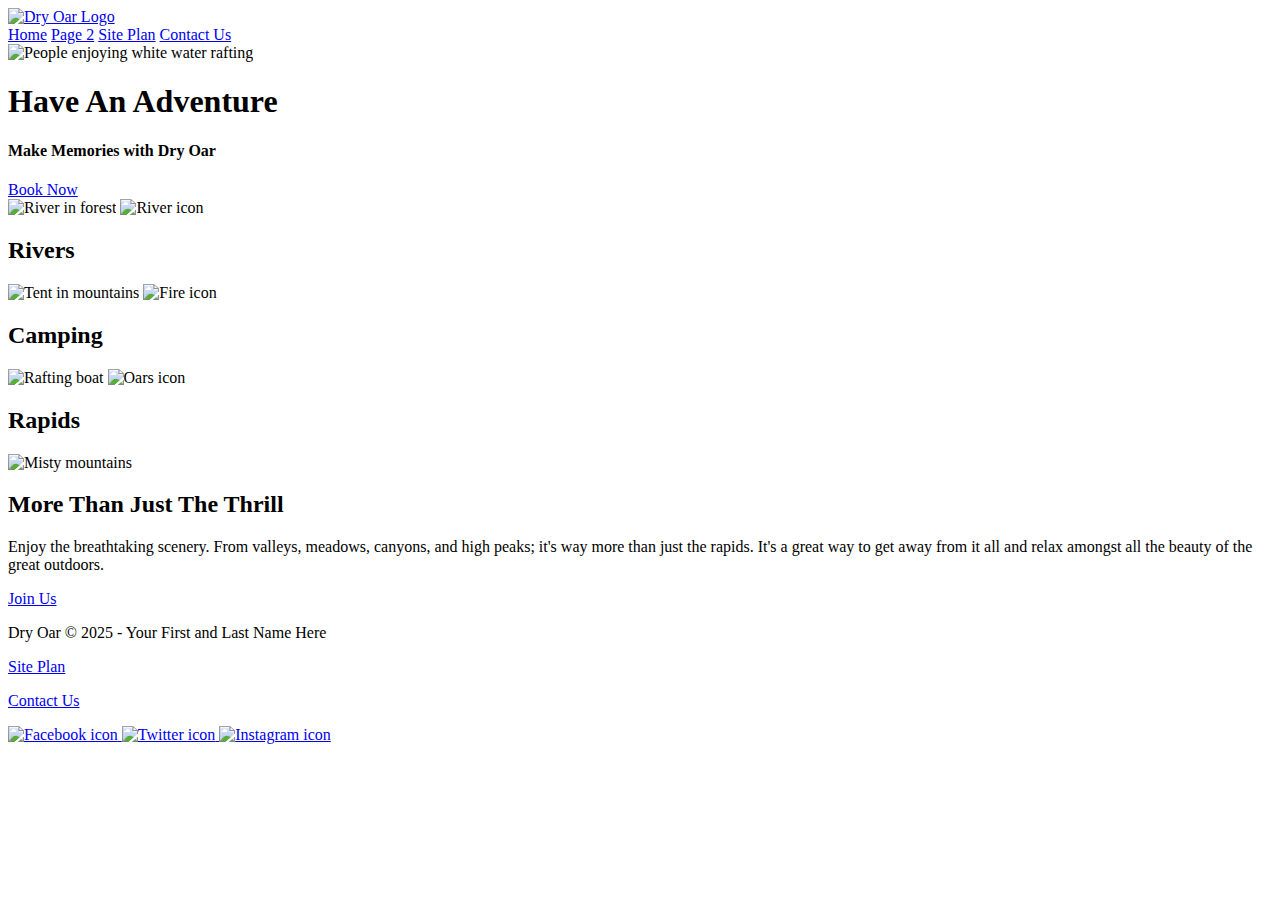
==== wwr/index.html @ c3b7e597 "home" ====
<!DOCTYPE html>
<html lang="en">
<head>
    <meta charset="UTF-8">
    <meta http-equiv="X-UA-Compatible" content="IE=edge">
    <meta name="viewport" content="width=device-width, initial-scale=1.0">
    <title>Whitewater Rafting Vacations | Dry Oar Boating | Home</title>
</head>
<body>
    <header>
        <a id="logo_link" href="index.html">
            <img class="logo" src="images/logo.png" alt="Dry Oar Logo">
        </a>
        <nav>
            <a href="index.html">Home</a>
            <a href="#">Page 2</a>
            <a href="site-plan-rafting.html">Site Plan</a>
            <a href="contactus.html">Contact Us</a>
        </nav>
    </header>

    <div id="hero">
        <div id="hero-box">
            <img id="hero-img" src="images/hero.png" alt="People enjoying white water rafting">
        </div>
        <section id="hero-msg">
            <h1 class="home-title">Have An Adventure</h1>
            <h4>Make Memories with Dry Oar</h4>
            <div class='button-box'>
                <a class='book' href="contactus.html">Book Now</a>
            </div>
        </section>
    </div>

    <main class="home-grid">
        <section class="rivers-card">
            <img class="card-img" src="images/rivers.jpg" alt="River in forest">
            <img class="icon" src="images/river_icon.png" alt="River icon">
            <h2>Rivers</h2>
        </section>
        <section class="camping-card">
            <img class="card-img" src="images/camping.jpg" alt="Tent in mountains">
            <img class="icon" src="images/fire_icon.png" alt="Fire icon">
            <h2>Camping</h2>
        </section>
        <section class="rapids-card">
            <img class="card-img" src="images/rapids.jpg" alt="Rafting boat">
            <img class="icon" src="images/oars.png" alt="Oars icon">
            <h2>Rapids</h2>
        </section>

        <img class="mountains" src="images/mountains.jpg" alt="Misty mountains">
        <section class="msg">
            <h2>More Than Just The Thrill</h2>
            <p>Enjoy the breathtaking scenery. From valleys, meadows, canyons, and high peaks; it's way more than just the rapids. It's a great way to get away from it all and relax amongst all the beauty of the great outdoors.</p>
            <a class='join' href="rivers.html">Join Us</a>
        </section>
    </main>

    <footer>
        <p>Dry Oar &copy; 2025 - Your First and Last Name Here</p>
        <p><a href="site-plan-rafting.html">Site Plan</a></p>
        <p><a href="contactus.html">Contact Us</a></p>
        <div class="social">
            <a href="https://facebook.com">
                <img src="images/facebook.png" alt="Facebook icon">
            </a>
            <a href="https://twitter.com">
                <img src="images/twitter.png" alt="Twitter icon">
            </a>
            <a href="https://instagram.com">
                <img src="images/instagram.png" alt="Instagram icon">
            </a>
        </div>
    </footer>
</body>
</html>
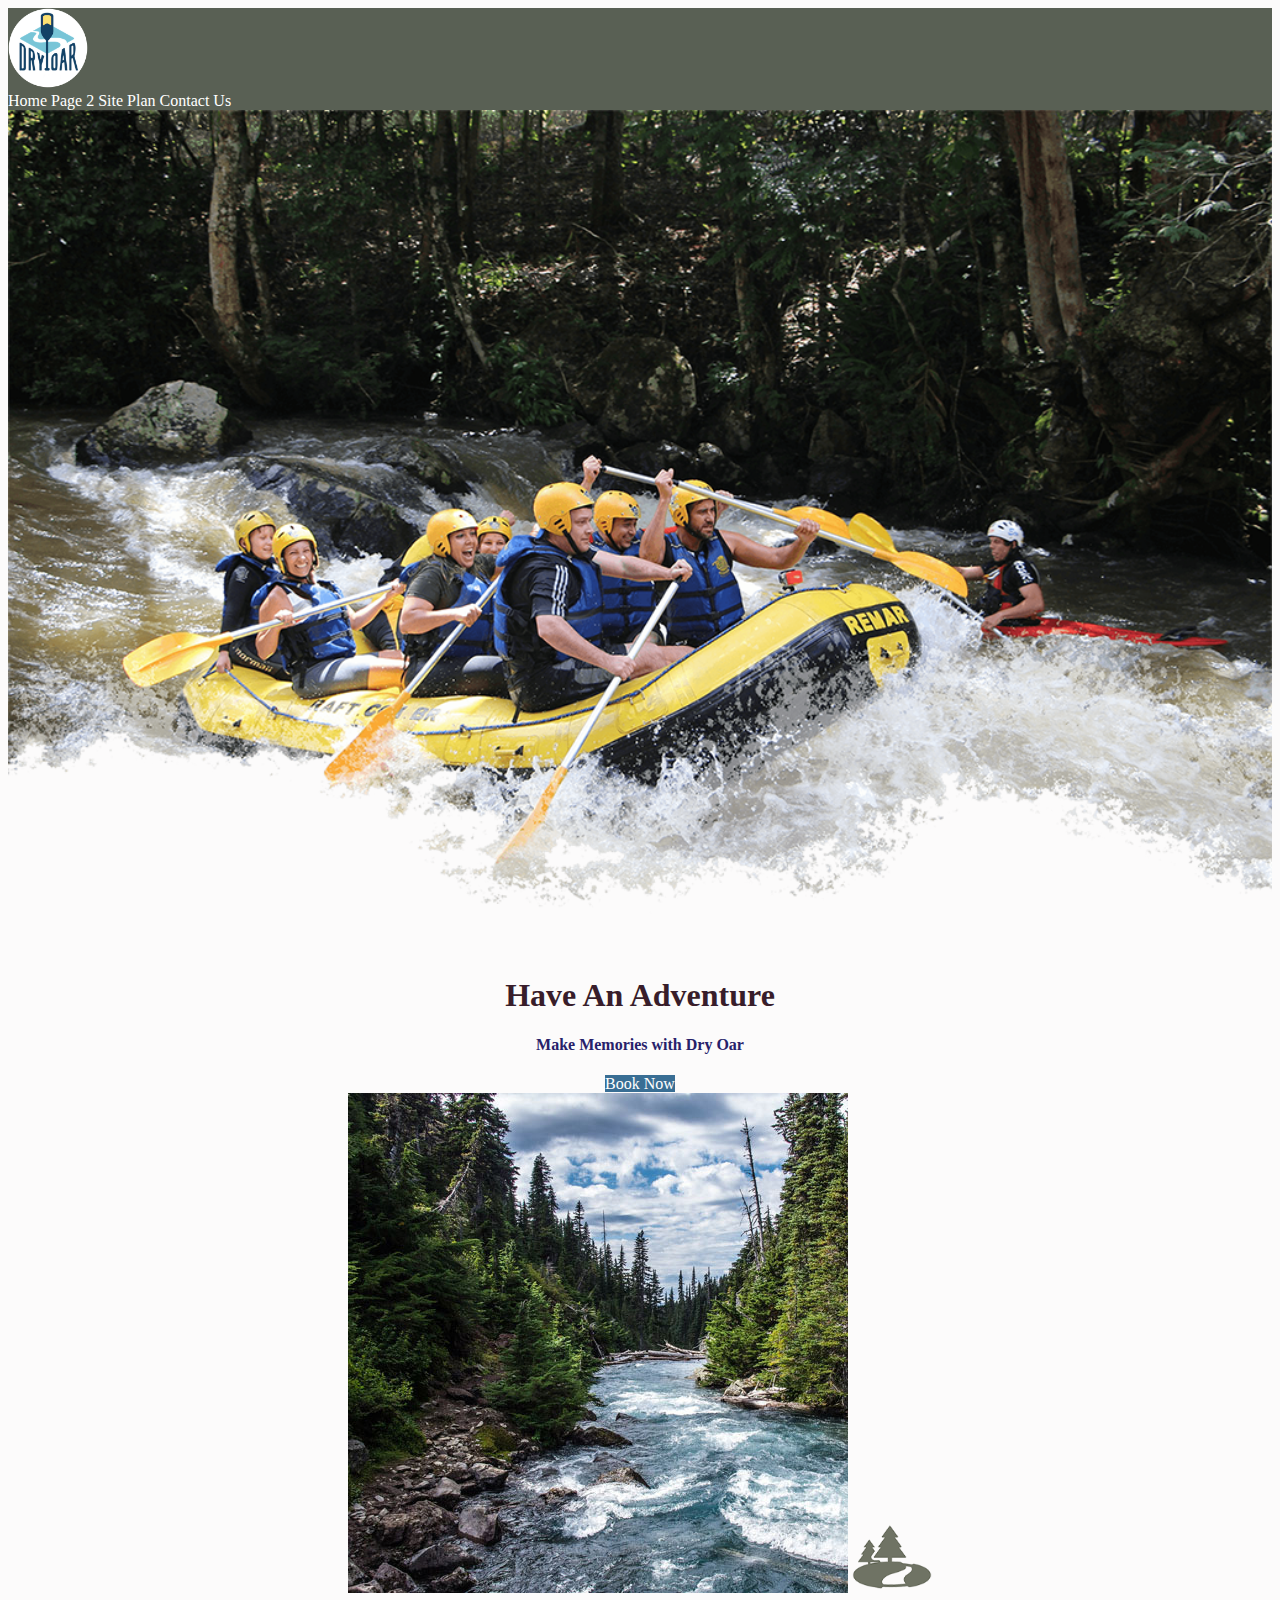
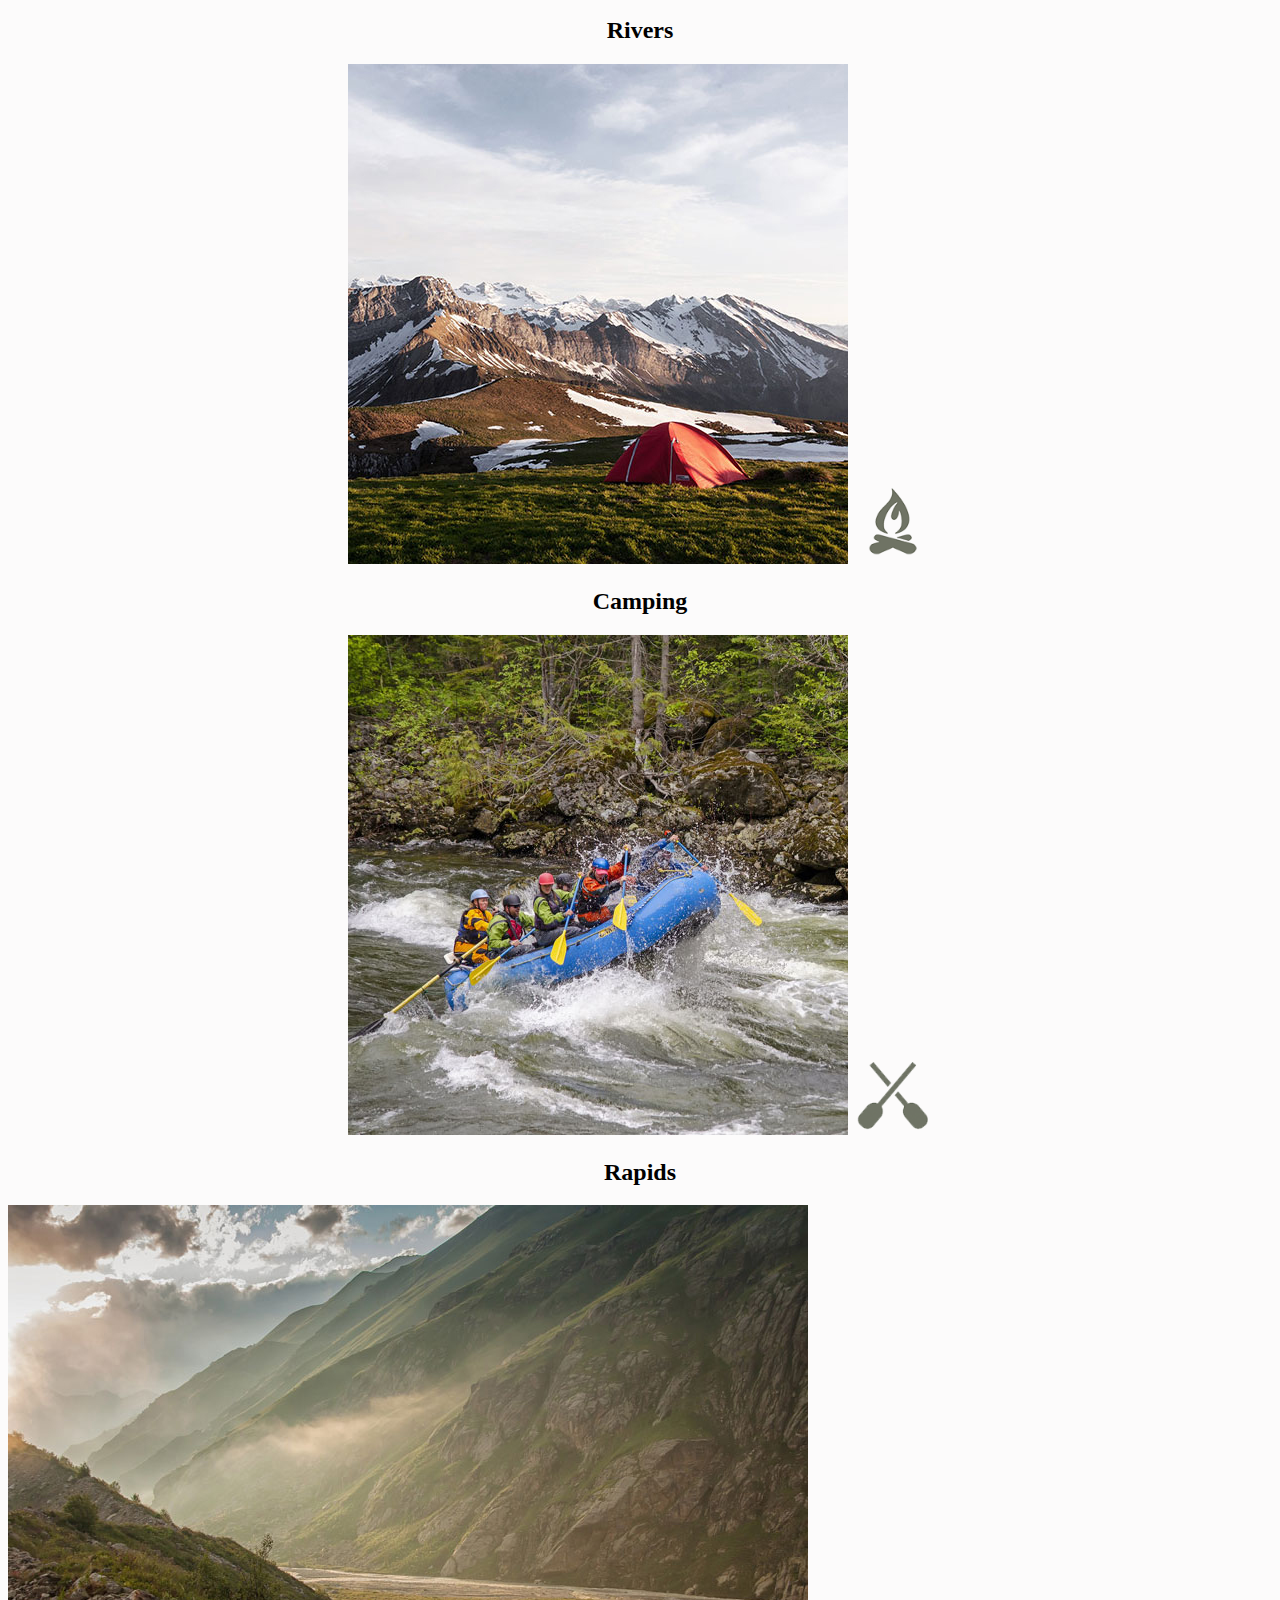
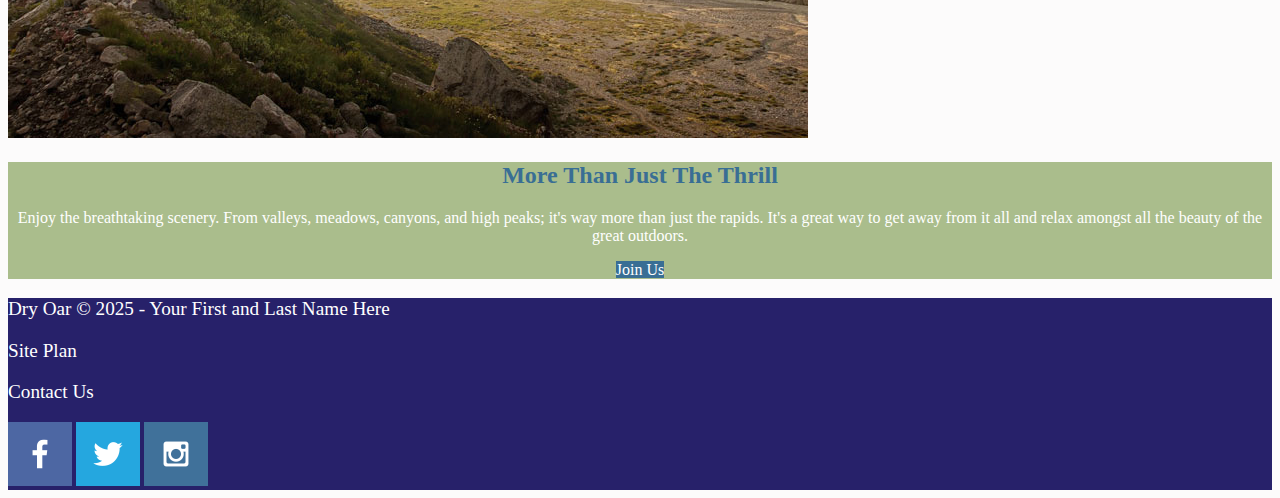
==== commit 82a2f57b: "name" ====
--- a/wwr/index.html
+++ b/wwr/index.html
@@ -5,8 +5,10 @@
     <meta http-equiv="X-UA-Compatible" content="IE=edge">
     <meta name="viewport" content="width=device-width, initial-scale=1.0">
     <title>Whitewater Rafting Vacations | Dry Oar Boating | Home</title>
+    <link rel="stylesheet" href="styles/style.css">
 </head>
 <body>
+    <div id="content">
     <header>
         <a id="logo_link" href="index.html">
             <img class="logo" src="images/logo.png" alt="Dry Oar Logo">
@@ -62,16 +64,17 @@
         <p><a href="site-plan-rafting.html">Site Plan</a></p>
         <p><a href="contactus.html">Contact Us</a></p>
         <div class="social">
-            <a href="https://facebook.com">
+            <a href="https://facebook.com" target="_blank">
                 <img src="images/facebook.png" alt="Facebook icon">
             </a>
-            <a href="https://twitter.com">
+            <a href="https://twitter.com" target="_blank">
                 <img src="images/twitter.png" alt="Twitter icon">
             </a>
-            <a href="https://instagram.com">
+            <a href="https://instagram.com" target="_blank">
                 <img src="images/instagram.png" alt="Instagram icon">
             </a>
         </div>
     </footer>
+    </div>
 </body>
 </html>
--- a/wwr/styles/style.css
+++ b/wwr/styles/style.css
@@ -0,0 +1,116 @@
+
+/* Set the max width of the page and center content */
+#content {
+    max-width: 1600px;
+    margin: 0 auto;
+}
+
+/* Centering elements */
+nav a,
+#hero-msg h1, 
+#hero-msg h4, 
+.button-box, 
+main section {
+    text-align: center;
+}
+
+/* Background styling for message section */
+#background {
+    height: 725px;
+    background-color: #e7c24f; /* Update as needed */
+}
+
+/* Background colors */
+body {
+    background-color: #fcfbfb;
+}
+
+header {
+    background-color: rgba(20, 30, 13, 0.7);
+}
+
+nav a:hover {
+    background-color: black;
+}
+
+.book, .join {
+    background-color: #396e94;
+    color: white;
+}
+
+.book:hover, .join:hover {
+    background-color: #a43312;
+}
+
+.msg {
+    background-color: #aabd8c;
+}
+
+footer {
+    background-color: #27216a;
+    color: white;
+}
+
+/* Foreground (text) colors */
+nav a {
+    color: white;
+}
+
+nav a:hover {
+    color: #d9c2a3;
+}
+
+.home-title {
+    color: #381d2a;
+}
+
+h4 {
+    color: #27216a;
+}
+
+.msg h2 {
+    color: #396e94;
+}
+
+.msg p {
+    color: white;
+}
+
+footer a {
+    color: white;
+    text-decoration: none;
+}
+
+footer a:hover {
+    text-decoration: underline;
+}
+
+/* Set width for icons and hero image */
+.logo {
+    width: 80px;
+}
+
+.icon {
+    width: 80px;
+}
+
+#hero-img {
+    width: 100%;
+}
+
+/* Remove underline from links */
+nav a,
+.book, .join,
+footer a {
+    text-decoration: none;
+}
+
+/* Increase footer text size */
+footer p {
+    font-size: 1.2em;
+}
+
+/* Ensure hover state for footer links */
+footer p a:hover {
+    text-decoration: underline;
+}
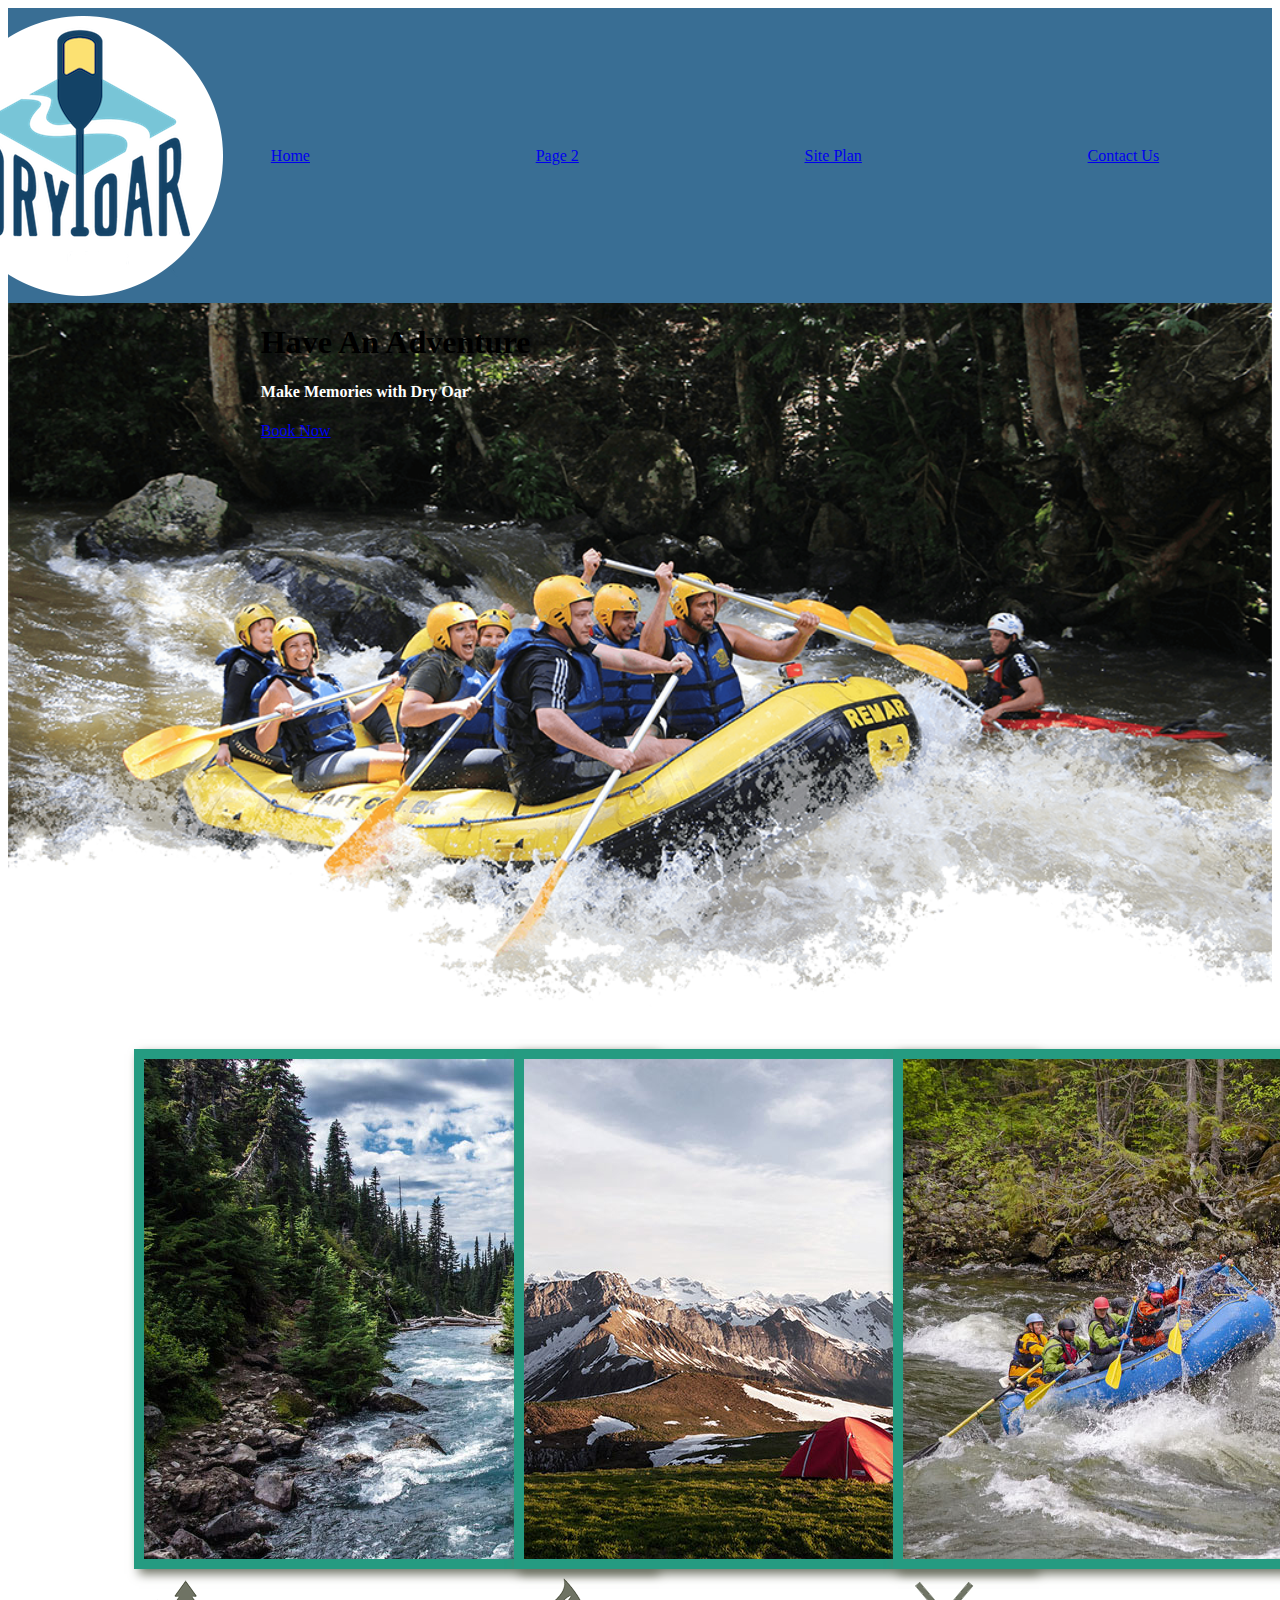
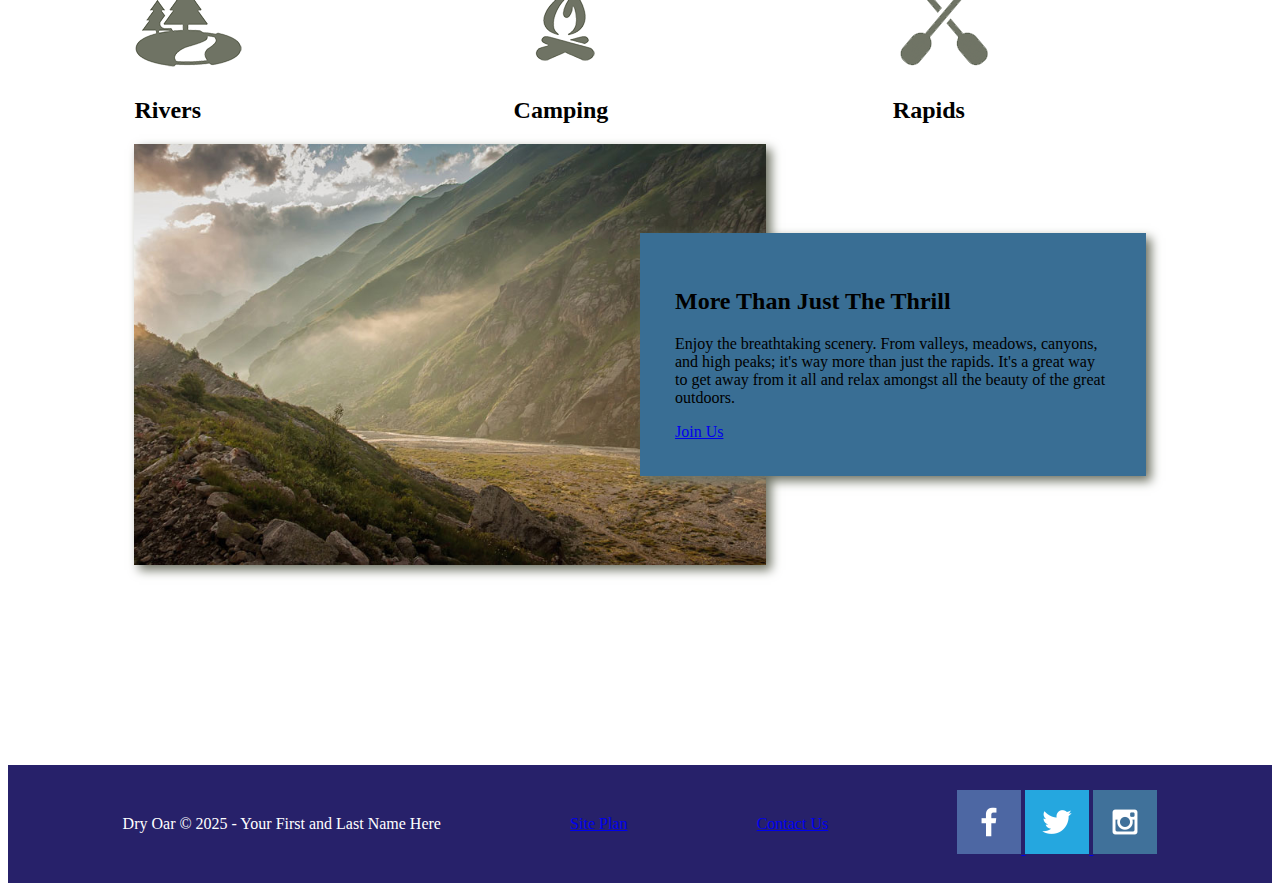
==== commit b2c0f688: "changes" ====
--- a/wwr/index.html
+++ b/wwr/index.html
@@ -50,7 +50,7 @@
             <img class="icon" src="images/oars.png" alt="Oars icon">
             <h2>Rapids</h2>
         </section>
-
+        <div id="background"></div>
         <img class="mountains" src="images/mountains.jpg" alt="Misty mountains">
         <section class="msg">
             <h2>More Than Just The Thrill</h2>
@@ -76,5 +76,7 @@
         </div>
     </footer>
     </div>
+
+    <script src="script.js"></script>
 </body>
 </html>
--- a/wwr/styles/style.css
+++ b/wwr/styles/style.css
@@ -1,3 +1,23 @@
+/* Import Google Fonts */
+@import url('https://fonts.googleapis.com/css2?family=IM+Fell+French+Canon&family=Lato:ital,wght@0,400;0,700;1,400&display=swap');
+
+:root {
+  --primary-color: #259b81;
+  --secondary-color: #27216a;
+  --accent1-color: #018fd3;
+  --accent2-color: white;
+  --heading-font: "IM Fell French Canon";
+  --paragraph-font: Lato, Helvetica, sans-serif;
+  --headline-color-on-white: #396E94;
+  --headline-color-on-color: white;
+  --paragraph-color-on-white: #396E94;
+  --paragraph-color-on-color: white;
+  --paragraph-background-color: #396E94;
+  --nav-link-color: #396E94;
+  --nav-background-color: #D4AC0D;
+  --nav-hover-link-color: white;
+  --nav-hover-background-color: #396E94;
+}
 
 /* Set the max width of the page and center content */
 #content {
@@ -5,112 +25,158 @@
     margin: 0 auto;
 }
 
-/* Centering elements */
-nav a,
-#hero-msg h1, 
-#hero-msg h4, 
-.button-box, 
-main section {
-    text-align: center;
+/* Grid Layout for Header */
+header {
+    display: grid;
+    grid-template-columns: 150px auto;
+    align-items: center;
+    background-color: var(--paragraph-background-color);
+    color: var(--headline-color-on-color);
 }
 
-/* Background styling for message section */
-#background {
-    height: 725px;
-    background-color: #e7c24f; /* Update as needed */
+nav {
+    display: flex;
+    justify-content: space-around;
 }
 
-/* Background colors */
-body {
-    background-color: #fcfbfb;
+#logo_link {
+    padding-top: 5px;
+    justify-self: center;
+    align-self: center;
 }
 
-header {
-    background-color: rgba(20, 30, 13, 0.7);
+/* Grid Layout for Hero Section */
+#hero {
+    display: grid;
+    grid-template-columns: 1fr 3fr 1fr;
+    margin-top: -100px;
 }
 
-nav a:hover {
-    background-color: black;
+#hero-box {
+    grid-column: 1/4;
+    grid-row: 1/3;
+    z-index: -1;
 }
 
-.book, .join {
-    background-color: #396e94;
-    color: white;
+#hero-msg {
+    grid-column: 2/3;
+    grid-row: 1/2;
+    margin-top: 100px;
 }
 
-.book:hover, .join:hover {
-    background-color: #a43312;
-}
-
-.msg {
-    background-color: #aabd8c;
-}
-
-footer {
-    background-color: #27216a;
+#hero-msg h4 {
     color: white;
-}
-
-/* Foreground (text) colors */
-nav a {
-    color: white;
-}
-
-nav a:hover {
-    color: #d9c2a3;
-}
-
-.home-title {
-    color: #381d2a;
-}
-
-h4 {
-    color: #27216a;
-}
-
-.msg h2 {
-    color: #396e94;
-}
-
-.msg p {
-    color: white;
-}
-
-footer a {
-    color: white;
-    text-decoration: none;
-}
-
-footer a:hover {
-    text-decoration: underline;
-}
-
-/* Set width for icons and hero image */
-.logo {
-    width: 80px;
-}
-
-.icon {
-    width: 80px;
 }
 
 #hero-img {
     width: 100%;
 }
 
-/* Remove underline from links */
-nav a,
-.book, .join,
-footer a {
-    text-decoration: none;
+/* Grid Layout for Main Content */
+.home-grid {
+    display: grid;
+    grid-template-columns: repeat(10, 1fr);
 }
 
-/* Increase footer text size */
-footer p {
-    font-size: 1.2em;
+.rivers-card {
+    grid-column: 2/4;
+    grid-row: 2/3;
 }
 
-/* Ensure hover state for footer links */
-footer p a:hover {
-    text-decoration: underline;
+.camping-card {
+    grid-column: 5/7;
+    grid-row: 2/3;
 }
+
+.rapids-card {
+    grid-column: 8/10;
+    grid-row: 2/3;
+}
+
+#background {
+    grid-column: 1/11;
+    grid-row: 4/9;
+}
+
+.mountains {
+    width: 100%;
+    grid-column: 2/7;
+    grid-row: 5/8;
+    box-shadow: 5px 5px 10px #6f7364;
+}
+
+.msg {
+    background-color: var(--paragraph-background-color);
+    padding: 35px;
+    grid-column: 6/10;
+    grid-row: 6/7;
+    box-shadow: 5px 5px 10px #6f7364;
+}
+
+/* Footer Layout */
+footer {
+    background-color: var(--secondary-color);
+    color: var(--accent2-color);
+    padding: 25px 50px;
+    margin-top: 200px;
+    display: flex;
+    justify-content: space-around;
+    align-items: center;
+}
+
+/* Enhancements */
+.card-img {
+    border: 10px solid var(--primary-color);
+    transition: transform .5s;
+    box-shadow: 5px 5px 10px #6f7364;
+}
+
+.card-img:hover {
+    opacity: .6;
+    transform: scale(1.1);
+}
+
+/* Responsive Design */
+@media screen and (max-width: 900px) {
+    #hero, .home-grid {
+        display: block;
+        height: auto;
+    }
+    nav, footer {
+        flex-direction: column;
+    }
+    nav a {
+        display: block;
+        padding: 15px;
+    }
+    #hero {
+        margin-top: 0;
+    }
+    #hero-msg {
+        margin-top: 0;
+    }
+    #hero-msg h4 {
+        display: none;
+    }
+    #hero-msg h1 {
+        color: #6f7364;
+    }
+    .home-title {
+        font-size: 25px;
+    }
+    .rivers-card, .camping-card, .rapids-card {
+        margin: 50px auto;
+        width: 60%;
+    }
+    #background {
+        display: none;
+    }
+    .mountains, .msg {
+        width: 80%;
+        display: block;
+        margin: 0 auto;
+    }
+    footer {
+        margin-top: 25px;
+    }
+}
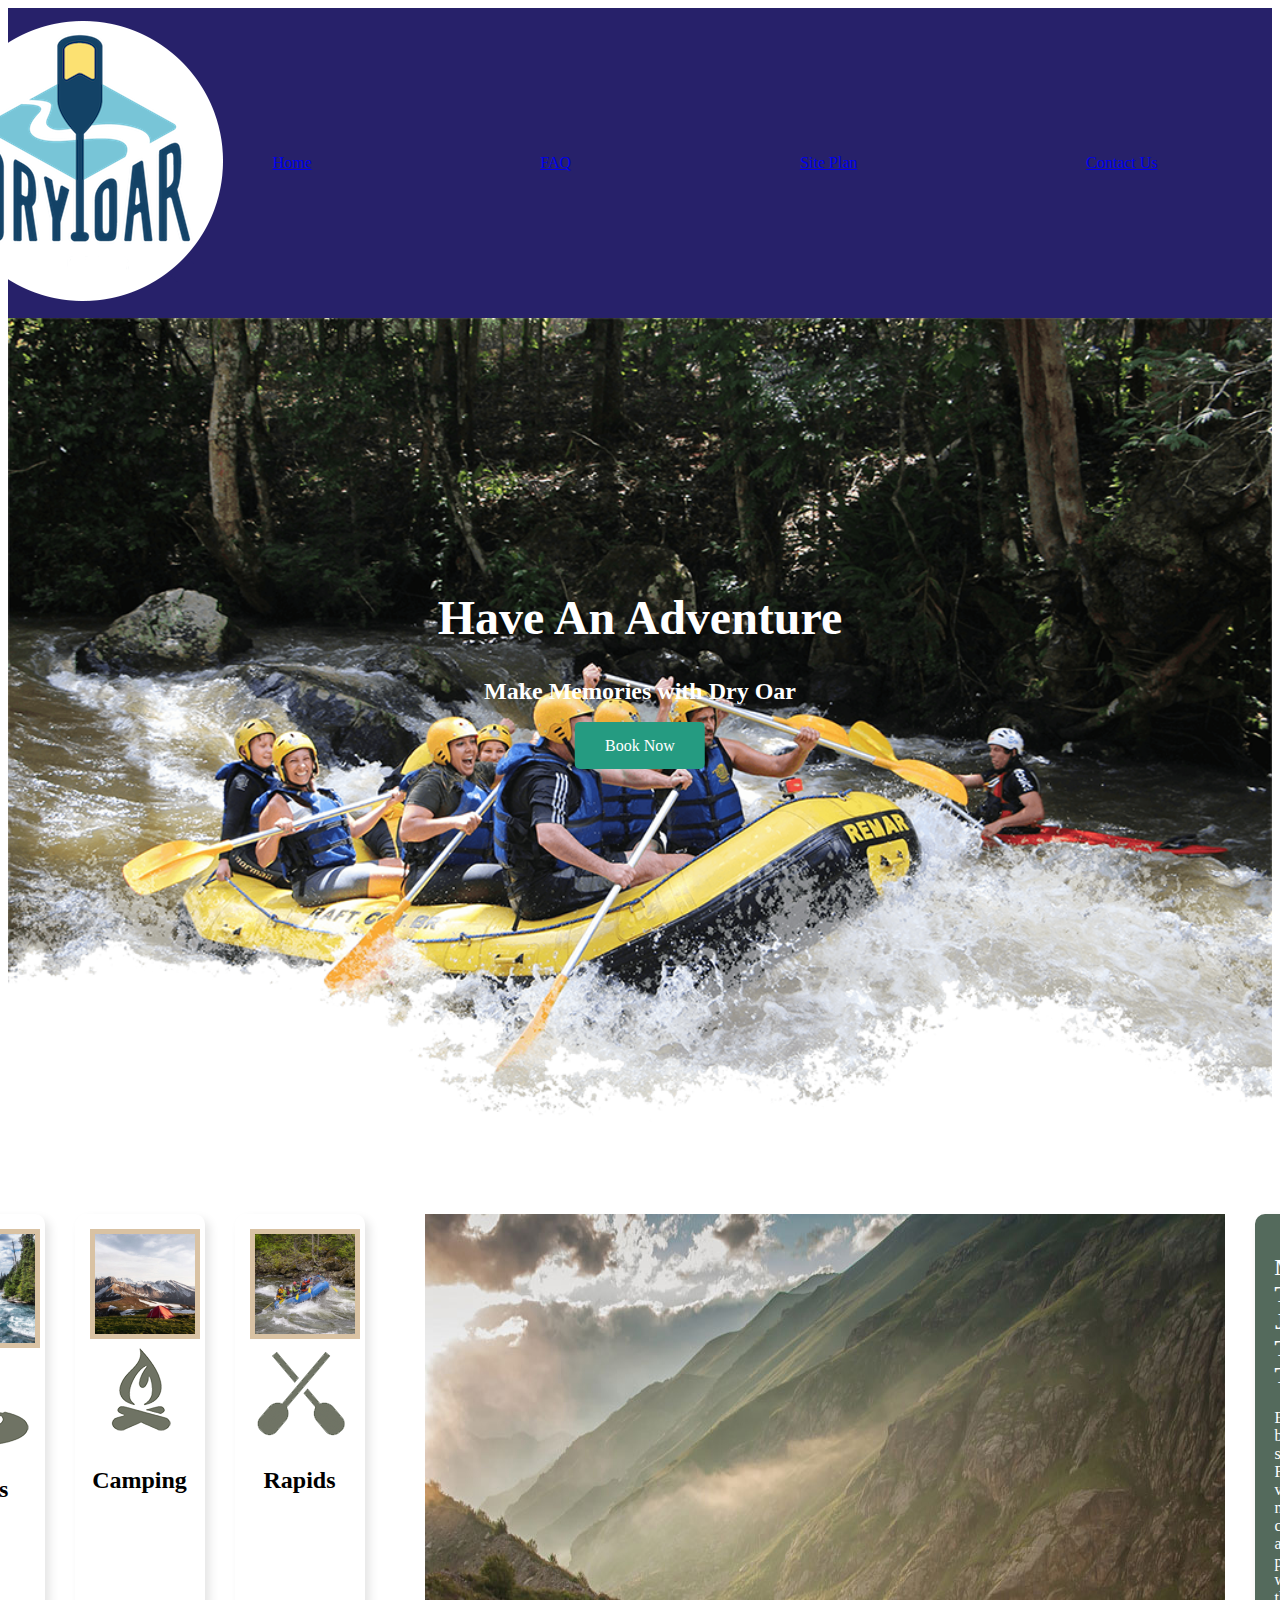
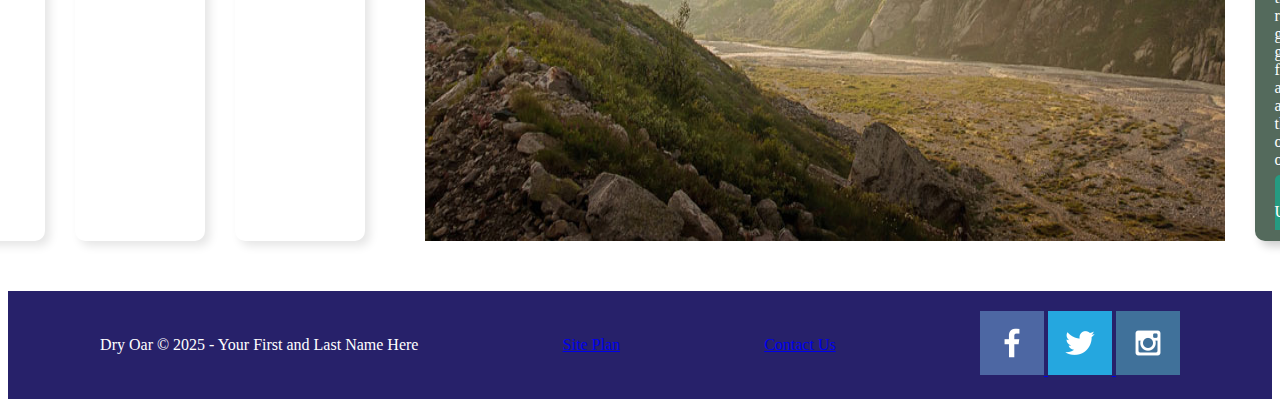
==== commit 5575a8b5: "wwr faq" ====
--- a/wwr/index.html
+++ b/wwr/index.html
@@ -15,7 +15,7 @@
         </a>
         <nav>
             <a href="index.html">Home</a>
-            <a href="#">Page 2</a>
+            <a href="faq.html">FAQ</a>
             <a href="site-plan-rafting.html">Site Plan</a>
             <a href="contactus.html">Contact Us</a>
         </nav>
--- a/wwr/styles/style.css
+++ b/wwr/styles/style.css
@@ -14,7 +14,7 @@
   --paragraph-color-on-color: white;
   --paragraph-background-color: #396E94;
   --nav-link-color: #396E94;
-  --nav-background-color: #D4AC0D;
+  --nav-background-color: #27216a;
   --nav-hover-link-color: white;
   --nav-hover-background-color: #396E94;
 }
@@ -25,158 +25,176 @@
     margin: 0 auto;
 }
 
-/* Grid Layout for Header */
+/* Header Grid */
 header {
     display: grid;
     grid-template-columns: 150px auto;
     align-items: center;
-    background-color: var(--paragraph-background-color);
-    color: var(--headline-color-on-color);
+    background-color: var(--nav-background-color);
+    padding: 10px 0;
 }
 
 nav {
     display: flex;
     justify-content: space-around;
+    width: 100%;
 }
 
 #logo_link {
-    padding-top: 5px;
     justify-self: center;
     align-self: center;
 }
 
-/* Grid Layout for Hero Section */
+/* Hero Section */
 #hero {
-    display: grid;
-    grid-template-columns: 1fr 3fr 1fr;
-    margin-top: -100px;
-}
-
-#hero-box {
-    grid-column: 1/4;
-    grid-row: 1/3;
-    z-index: -1;
+    position: relative;
+    text-align: center;
+    color: white;
+}
+
+#hero-box img {
+    width: 100%;
+    height: auto;
 }
 
 #hero-msg {
-    grid-column: 2/3;
-    grid-row: 1/2;
-    margin-top: 100px;
+    position: absolute;
+    top: 40%;
+    left: 50%;
+    transform: translate(-50%, -50%);
+    text-align: center;
+}
+
+#hero-msg h1 {
+    font-size: 3rem;
+    font-family: var(--heading-font);
 }
 
 #hero-msg h4 {
-    color: white;
-}
-
-#hero-img {
+    font-size: 1.5rem;
+}
+
+.button-box {
+    margin-top: 20px;
+}
+
+.book {
+    background-color: var(--primary-color);
+    color: var(--accent2-color);
+    padding: 15px 30px;
+    border-radius: 5px;
+    text-decoration: none;
+    font-size: 1rem;
+}
+
+.book:hover {
+    background-color: var(--accent1-color);
+}
+
+/* Card Section */
+.home-grid {
+    display: flex;
+    justify-content: center;
+    gap: 30px;
+    padding: 50px 0;
+}
+
+.rivers-card, .camping-card, .rapids-card {
+    text-align: center;
+    background: white;
+    padding: 15px;
+    box-shadow: 5px 5px 10px rgba(0,0,0,0.1);
+    border-radius: 10px;
+}
+
+.card-img {
+    border: 5px solid #d9c2a3;
+    transition: transform .5s;
     width: 100%;
 }
 
-/* Grid Layout for Main Content */
-.home-grid {
-    display: grid;
-    grid-template-columns: repeat(10, 1fr);
-}
-
-.rivers-card {
-    grid-column: 2/4;
-    grid-row: 2/3;
-}
-
-.camping-card {
-    grid-column: 5/7;
-    grid-row: 2/3;
-}
-
-.rapids-card {
-    grid-column: 8/10;
-    grid-row: 2/3;
-}
-
+.card-img:hover {
+    opacity: .8;
+    transform: scale(1.05);
+}
+
+/* Background & Message Section */
 #background {
-    grid-column: 1/11;
-    grid-row: 4/9;
-}
-
-.mountains {
-    width: 100%;
-    grid-column: 2/7;
-    grid-row: 5/8;
-    box-shadow: 5px 5px 10px #6f7364;
+    background-color: #e6dcc5;
+    padding: 50px 0;
+    text-align: center;
 }
 
 .msg {
-    background-color: var(--paragraph-background-color);
-    padding: 35px;
-    grid-column: 6/10;
-    grid-row: 6/7;
-    box-shadow: 5px 5px 10px #6f7364;
-}
-
-/* Footer Layout */
+    background-color: #546a5c;
+    color: white;
+    padding: 20px;
+    width: 50%;
+    box-shadow: 5px 5px 10px rgba(0,0,0,0.2);
+    margin: 0 auto;
+    border-radius: 10px;
+}
+
+.join {
+    background-color: var(--primary-color);
+    color: white;
+    padding: 10px 20px;
+    border-radius: 5px;
+    text-decoration: none;
+}
+
+.join:hover {
+    background-color: var(--accent1-color);
+}
+
+/* Footer */
 footer {
-    background-color: var(--secondary-color);
-    color: var(--accent2-color);
-    padding: 25px 50px;
-    margin-top: 200px;
     display: flex;
     justify-content: space-around;
     align-items: center;
-}
-
-/* Enhancements */
-.card-img {
-    border: 10px solid var(--primary-color);
-    transition: transform .5s;
-    box-shadow: 5px 5px 10px #6f7364;
-}
-
-.card-img:hover {
-    opacity: .6;
-    transform: scale(1.1);
+    background-color: var(--secondary-color);
+    color: white;
+    padding: 20px;
+}
+
+/* FAQ Page Layout */
+.faq-container {
+    max-width: 900px;
+    margin: 0 auto;
+    padding: 20px;
+}
+
+.faq-item {
+    display: flex;
+    align-items: center;
+    justify-content: space-between; /* Ensures text is on the left, image on the right */
+    gap: 20px;
+    margin-bottom: 30px;
+    text-align: left; /* Keeps text aligned properly */
+}
+
+.faq-item img {
+    width: 40%; /* Adjust the image width */
+    border-radius: 8px;
+    object-fit: cover;
+}
+
+.faq-item-content {
+    width: 55%; /* Adjust text width */
 }
 
 /* Responsive Design */
-@media screen and (max-width: 900px) {
-    #hero, .home-grid {
-        display: block;
-        height: auto;
+@media (max-width: 768px) {
+    .faq-item {
+        flex-direction: column; /* Stack content vertically on smaller screens */
+        text-align: center;
     }
-    nav, footer {
-        flex-direction: column;
+
+    .faq-item img {
+        width: 100%;
     }
-    nav a {
-        display: block;
-        padding: 15px;
+
+    .faq-item-content {
+        width: 100%;
     }
-    #hero {
-        margin-top: 0;
-    }
-    #hero-msg {
-        margin-top: 0;
-    }
-    #hero-msg h4 {
-        display: none;
-    }
-    #hero-msg h1 {
-        color: #6f7364;
-    }
-    .home-title {
-        font-size: 25px;
-    }
-    .rivers-card, .camping-card, .rapids-card {
-        margin: 50px auto;
-        width: 60%;
-    }
-    #background {
-        display: none;
-    }
-    .mountains, .msg {
-        width: 80%;
-        display: block;
-        margin: 0 auto;
-    }
-    footer {
-        margin-top: 25px;
-    }
-}
+}
